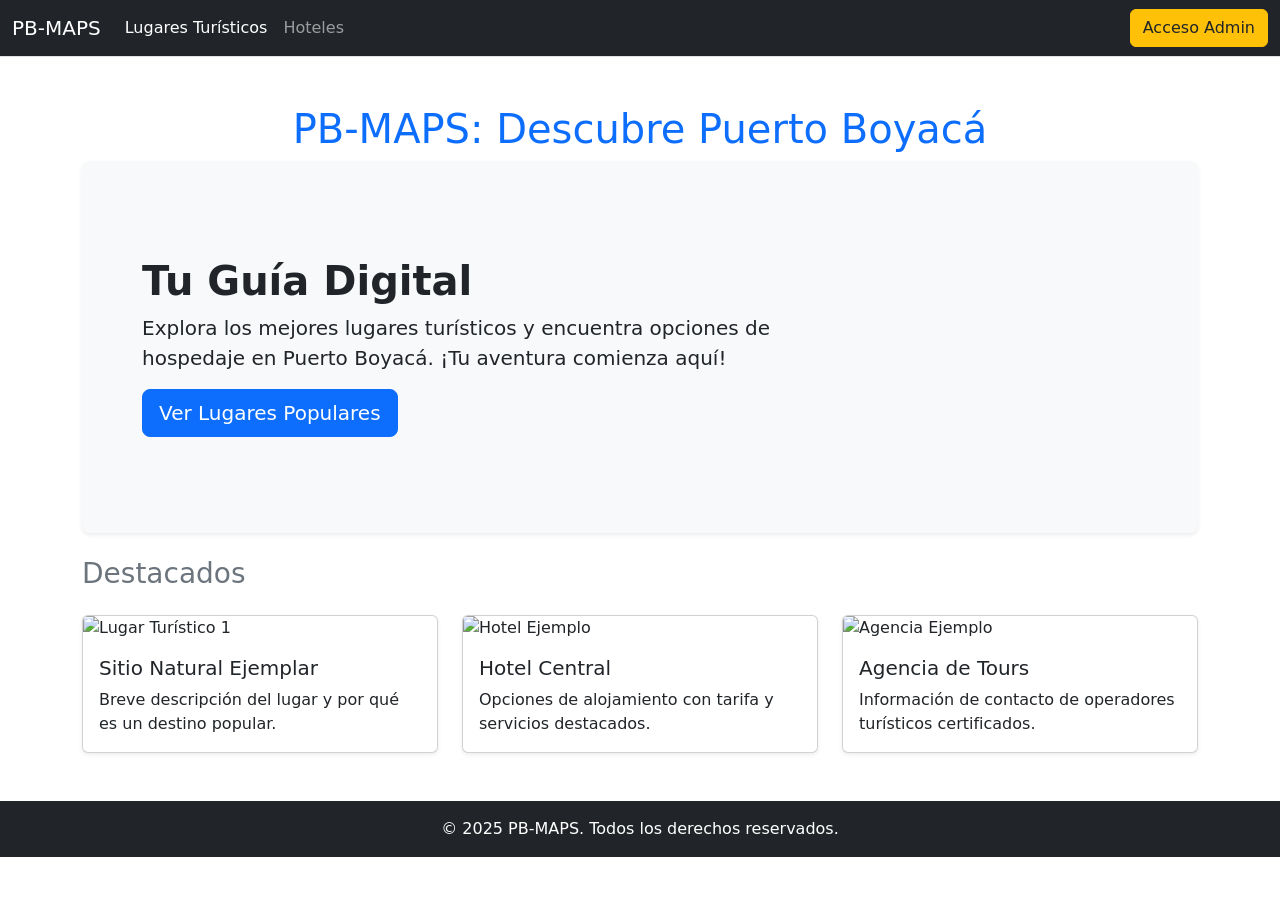
==== htdocs_public/index.html @ 7c260c1c "feat: Implementar Logout, Guardia de Seguridad y Controlador de Lugares Turísticos" ====
<!DOCTYPE html>
<html lang="es">
<head>
    <meta charset="UTF-8">
    <meta name="viewport" content="width=device-width, initial-scale=1.0">
    <title>PB-MAPS: Guía Turística y Hotelera de Puerto Boyacá</title>
    <link href="https://cdn.jsdelivr.net/npm/bootstrap@5.3.3/dist/css/bootstrap.min.css" rel="stylesheet" integrity="sha384-QWTKZyjpPEjISv5WaRU9OFeRpok6YctnYmDr5pNlyT2bRjXh0JMhjY6hW+ALEwIH" crossorigin="anonymous">
    <link rel="stylesheet" href="css/main.css"> 
</head>
<body>

    <nav class="navbar navbar-expand-lg navbar-dark bg-dark border-bottom">
        <div class="container-fluid">
            <a class="navbar-brand" href="#">PB-MAPS</a>
            
            <button class="navbar-toggler" type="button" data-bs-toggle="collapse" data-bs-target="#mainNav" aria-controls="mainNav" aria-expanded="false" aria-label="Toggle navigation">
                <span class="navbar-toggler-icon"></span>
            </button>
            
            <div class="collapse navbar-collapse" id="mainNav">
                <ul class="navbar-nav me-auto mb-2 mb-lg-0">
                    <li class="nav-item">
                        <a class="nav-link active" aria-current="page" href="#">Lugares Turísticos</a>
                    </li>
                    <li class="nav-item">
                        <a class="nav-link" href="#">Hoteles</a>
                    </li>
                </ul>
                
                <a href="login.html" class="btn btn-warning text-dark">Acceso Admin</a> 
            </div>
        </div>
    </nav>

    <div class="container my-5">
        <h1 class="text-center text-primary">PB-MAPS: Descubre Puerto Boyacá</h1>
        
        <div class="p-5 mb-4 bg-light rounded-3 shadow-sm">
            <div class="container-fluid py-5">
                <h3 class="display-6 fw-bold">Tu Guía Digital</h3>
                <p class="col-md-8 fs-5">Explora los mejores lugares turísticos y encuentra opciones de hospedaje en Puerto Boyacá. ¡Tu aventura comienza aquí!</p>
                <button class="btn btn-primary btn-lg" type="button">Ver Lugares Populares</button>
            </div>
        </div>

        <h3 class="mb-4 text-secondary">Destacados</h3>
        <div class="row row-cols-1 row-cols-md-3 g-4">
            <div class="col">
                <div class="card h-100 shadow-sm">
                    <img src="https://via.placeholder.com/400x200?text=Lugar+Turistico" class="card-img-top" alt="Lugar Turístico 1">
                    <div class="card-body">
                        <h5 class="card-title">Sitio Natural Ejemplar</h5>
                        <p class="card-text">Breve descripción del lugar y por qué es un destino popular.</p>
                    </div>
                </div>
            </div>
            <div class="col">
                <div class="card h-100 shadow-sm">
                    <img src="https://via.placeholder.com/400x200?text=Hotel+Ejemplo" class="card-img-top" alt="Hotel Ejemplo">
                    <div class="card-body">
                        <h5 class="card-title">Hotel Central</h5>
                        <p class="card-text">Opciones de alojamiento con tarifa y servicios destacados.</p>
                    </div>
                </div>
            </div>
            <div class="col">
                <div class="card h-100 shadow-sm">
                    <img src="https://via.placeholder.com/400x200?text=Agencia+Viajes" class="card-img-top" alt="Agencia Ejemplo">
                    <div class="card-body">
                        <h5 class="card-title">Agencia de Tours</h5>
                        <p class="card-text">Información de contacto de operadores turísticos certificados.</p>
                    </div>
                </div>
            </div>
        </div>
    </div>
    
    <footer class="mt-5 py-3 bg-dark text-white text-center">
        <p class="mb-0">© 2025 PB-MAPS. Todos los derechos reservados.</p>
    </footer>

    <script src="https://cdn.jsdelivr.net/npm/bootstrap@5.3.3/dist/js/bootstrap.bundle.min.js" integrity="sha384-YvpcrYf0tY3lHB60NNkmXc5s9fDVZLESaAA55NDzOxhy9GkcIdslK1eN7N6jIeHz" crossorigin="anonymous"></script>
    <script src="js/main.js"></script> 
</body>
</html>
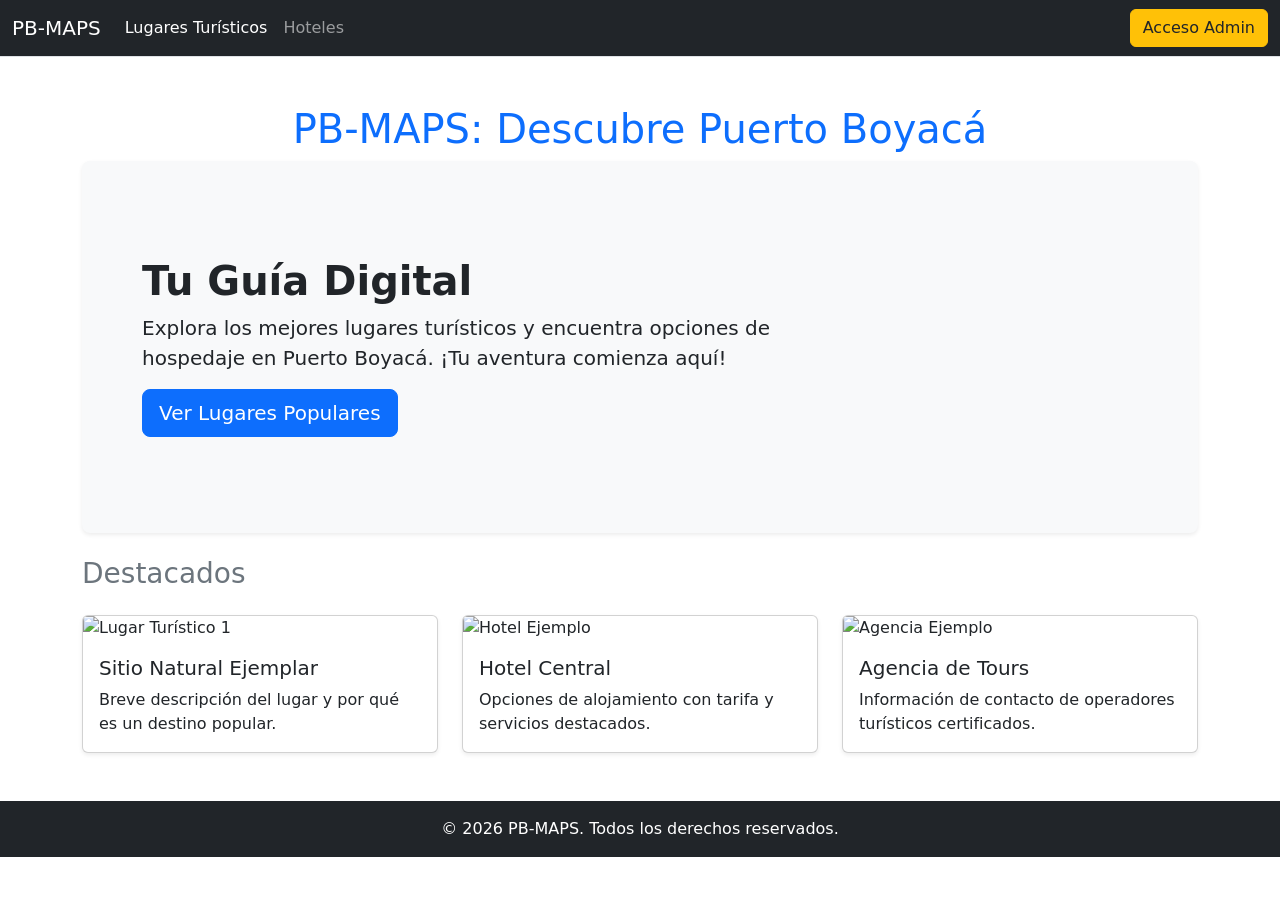
==== commit 40e6ad91: "feat: Implementación módulo Operadores, gestión de roles, creación de página operadores y chat turis" ====
--- a/htdocs_public/index.html
+++ b/htdocs_public/index.html
@@ -27,7 +27,7 @@
                     </li>
                 </ul>
                 
-                <a href="login.html" class="btn btn-warning text-dark">Acceso Admin</a> 
+                <a href="login.php" class="btn btn-warning text-dark">Acceso Admin</a> 
             </div>
         </div>
     </nav>
@@ -76,7 +76,7 @@
     </div>
     
     <footer class="mt-5 py-3 bg-dark text-white text-center">
-        <p class="mb-0">© 2025 PB-MAPS. Todos los derechos reservados.</p>
+        <p class="mb-0">© 2026 PB-MAPS. Todos los derechos reservados.</p>
     </footer>
 
     <script src="https://cdn.jsdelivr.net/npm/bootstrap@5.3.3/dist/js/bootstrap.bundle.min.js" integrity="sha384-YvpcrYf0tY3lHB60NNkmXc5s9fDVZLESaAA55NDzOxhy9GkcIdslK1eN7N6jIeHz" crossorigin="anonymous"></script>
